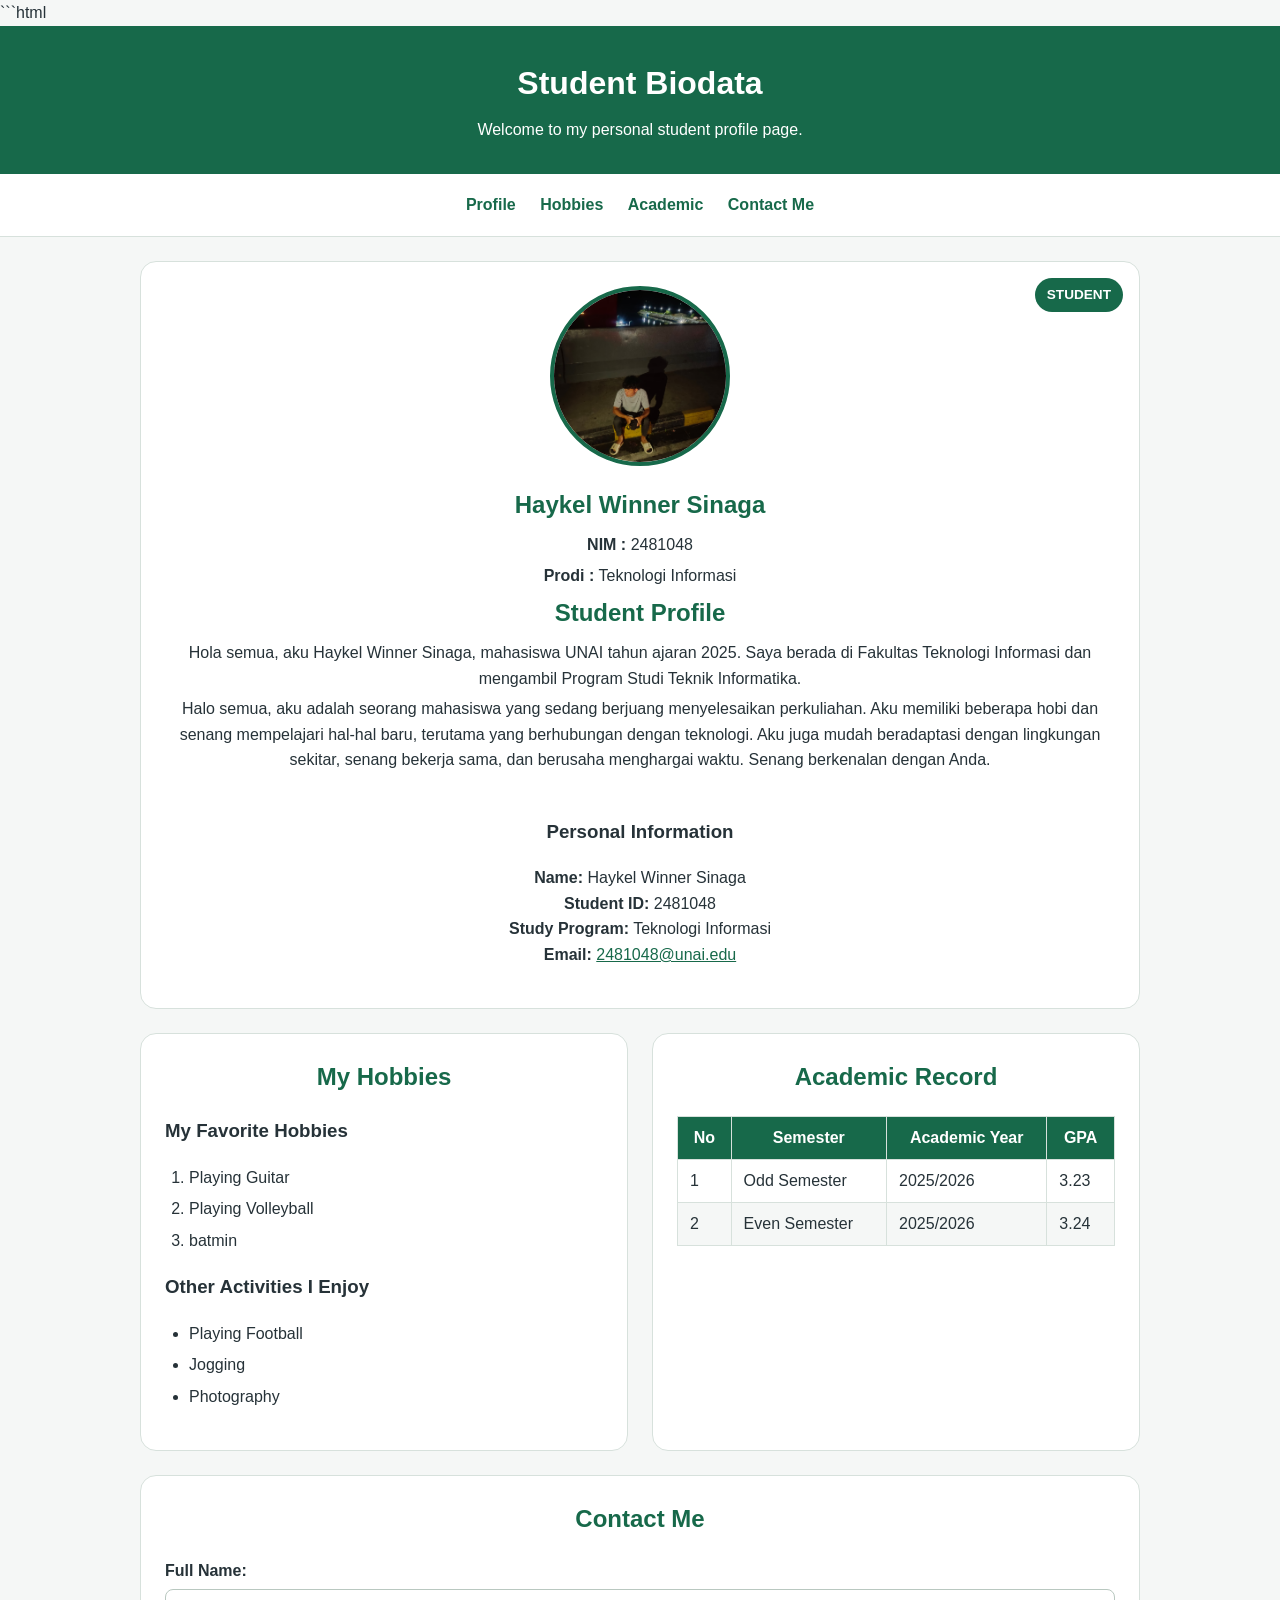
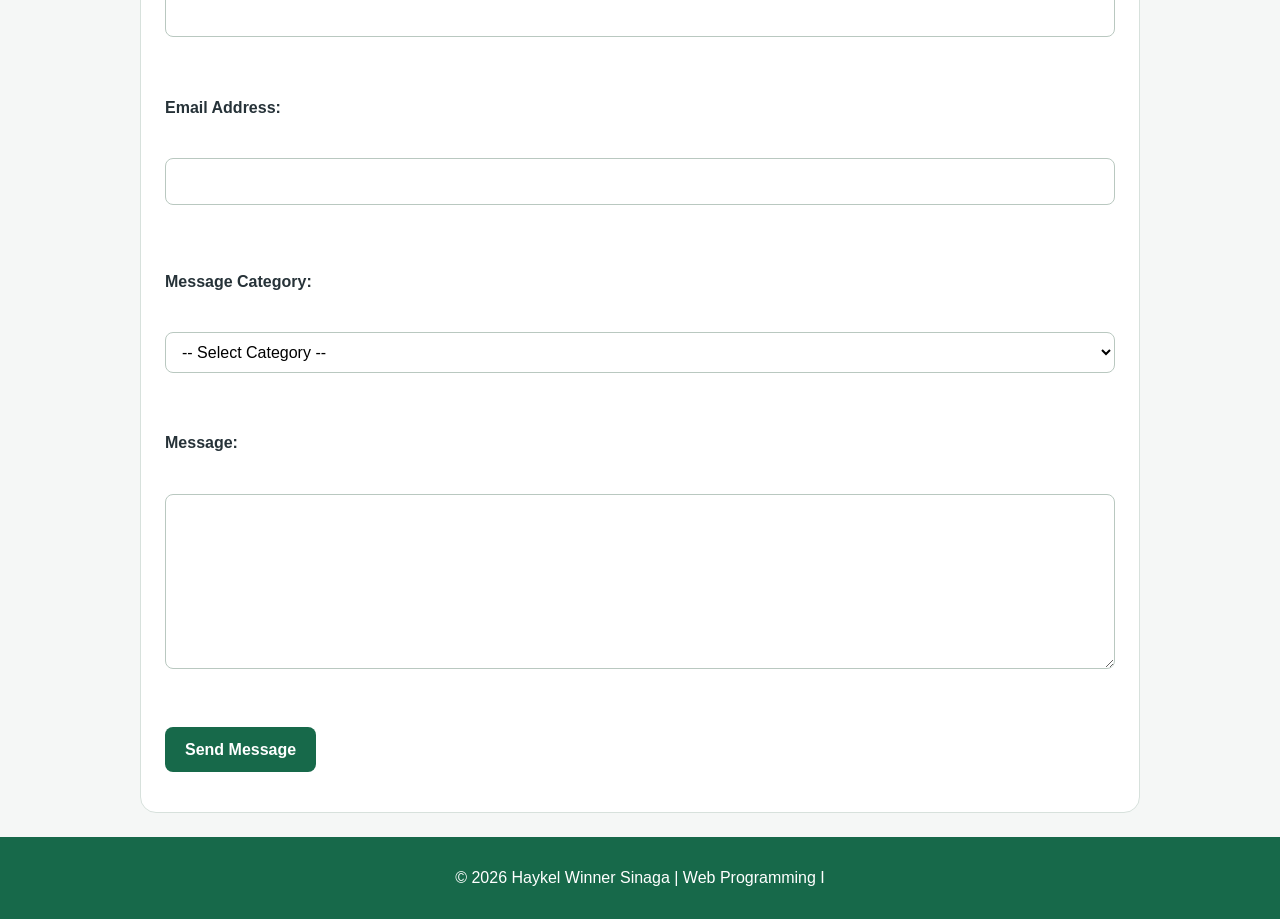
==== Aboutme-responsive.html @ 0dfca0ed "Add files via upload" ====
```html
<!DOCTYPE html>
<html lang="en">
<head>
    <meta charset="UTF-8">
    <meta name="viewport" content="width=device-width, initial-scale=1.0">
    <title>Student Biodata</title>
    <link rel="stylesheet" href="style.css">
</head>

<body>

    <header>
        <h1>Student Biodata</h1>
        <p>Welcome to my personal student profile page.</p>
    </header>

    <nav>
        <a href="#profile">Profile</a>
        <a href="#hobbies">Hobbies</a>
        <a href="#academic">Academic</a>
        <a href="#contact">Contact Me</a>
    </nav>

    <main class="content-grid">

        <!-- PROFILE -->
        <section id="profile" class="profile">

            <span class="badge">STUDENT</span>

            <img
                class="profile-photo"
                src="profil.jpg"
                alt="Photo of Haykel Winner Sinaga"
            >

            <div class="profile-info">

                <h2>Haykel Winner Sinaga</h2>

                <p>
                    <strong>NIM :</strong> 2481048
                </p>

                <p>
                    <strong>Prodi :</strong> Teknologi Informasi
                </p>

                <h2>Student Profile</h2>

                <p>
                    Hola semua, aku Haykel Winner Sinaga, mahasiswa UNAI tahun ajaran 2025.
                    Saya berada di Fakultas Teknologi Informasi dan mengambil Program Studi Teknik Informatika.
                </p>

                <p>
                    Halo semua, aku adalah seorang mahasiswa yang sedang berjuang menyelesaikan
                    perkuliahan. Aku memiliki beberapa hobi dan senang mempelajari hal-hal baru,
                    terutama yang berhubungan dengan teknologi. Aku juga mudah beradaptasi dengan
                    lingkungan sekitar, senang bekerja sama, dan berusaha menghargai waktu.
                    Senang berkenalan dengan Anda.
                </p>

            </div>

            <div>

                <h3>Personal Information</h3>

                <p>
                    <strong>Name:</strong> Haykel Winner Sinaga<br>
                    <strong>Student ID:</strong> 2481048<br>
                    <strong>Study Program:</strong> Teknologi Informasi<br>
                    <strong>Email:</strong>
                    <a href="mailto:2481048@unai.edu">2481048@unai.edu</a>
                </p>

            </div>

        </section>

        <!-- HOBBIES -->
        <section id="hobbies">

            <h2>My Hobbies</h2>

            <h3>My Favorite Hobbies</h3>

            <ol>
                <li>Playing Guitar</li>
                <li>Playing Volleyball</li>
                <li>batmin</li>
            </ol>

            <h3>Other Activities I Enjoy</h3>

            <ul>
                <li>Playing Football</li>
                <li>Jogging</li>
                <li>Photography</li>
            </ul>

        </section>

        <!-- ACADEMIC -->
        <section id="academic">

            <h2>Academic Record</h2>

            <div class="table-container">

                <table>

                    <thead>
                        <tr>
                            <th>No</th>
                            <th>Semester</th>
                            <th>Academic Year</th>
                            <th>GPA</th>
                        </tr>
                    </thead>

                    <tbody>
                        <tr>
                            <td>1</td>
                            <td>Odd Semester</td>
                            <td>2025/2026</td>
                            <td>3.23</td>
                        </tr>

                        <tr>
                            <td>2</td>
                            <td>Even Semester</td>
                            <td>2025/2026</td>
                            <td>3.24</td>
                        </tr>
                    </tbody>

                </table>

            </div>

        </section>

        <!-- CONTACT -->
        <section id="contact">

            <h2>Contact Me</h2>

            <form action="#" method="post">

                <div class="form-group">

                    <label for="fullName">Full Name:</label>

                    <input
                        type="text"
                        id="fullName"
                        name="fullName"
                        minlength="3"
                        maxlength="50"
                        required
                    >

                </div>

                <br>

                <div class="form-group">

                    <label for="email">Email Address:</label><br>

                    <input
                        type="email"
                        id="email"
                        name="email"
                    >

                    <br><br>

                    <label for="category">Message Category:</label><br>

                    <select id="category" name="category">
                        <option value="">-- Select Category --</option>
                        <option value="academic">Academic</option>
                        <option value="project">Project Collaboration</option>
                        <option value="general">General</option>
                    </select>

                </div>

                <br>

                <div class="form-group">

                    <label for="message">Message:</label><br>

                    <textarea
                        id="message"
                        name="message"
                        rows="6"
                    ></textarea>

                </div>

                <br>

                <button type="submit">
                    Send Message
                </button>

            </form>

        </section>

    </main>

    <footer>
        <p>&copy; 2026 Haykel Winner Sinaga | Web Programming I</p>

        <p>
---- style.css ----
/*
Definisikan Global Stling
*/

*{
    box-sizing: border-box;
}

body {
    margin: 0;
    font-family: Arial, Helvetica, sans-serif;
    font-size: 1rem;
    line-height: 1.6;
    color: #263238;
    background-color: #f5f7f6;
}

img {
    max-width: 100%;
    height: auto;
}

a {
    color: #17694a;
}

/* Styling untuk Header */
header {
    padding: 32px 20px;
    background-color: #17694a;
    color: white;
    text-align: center;
}
header h1 {
    margin: 0;
    font-size: 2rem;
}

header p{
    margin: 8px 0 0;
}
/* Styling untuk Navigation */
nav {
    padding: 14px 20px;
    background-color: white;
    border-bottom: 1px solid #d7e1dc;
    text-align: center;
}

nav a{
    display: inline-block;
    margin: 4px 10px;
    color: #17694a;
    font-weight: bold;
    text-decoration: none;

}

nav a:hover{
    text-decoration: underline;
}

/* Styling untuk Main */
main {
    width: 90%;
    max-width: 1000px;
    margin: 24px auto;
}

/* memilih class content-grid */
.content-grid {
    display: grid;
    grid-template-columns: 1fr;
    gap: 24px;
}

/* Styling untuk Profile Section */
section {
    padding: 24px;
    background-color: white;
    border: 1px solid #d7e1dc;
    border-radius: 16px;
}

section h2{
    margin-top: 0;
    color: #17694a;
}

/*Profile section flexbox*/
.profile {
    display: flex;
    flex-direction: column;
    align-items: center;
    gap: 20px;
    text-align: center;
    position: relative;

}

.profile-photo{
    width: 180px;
    aspect-ratio: 1/1;
    object-fit: cover;
    border-radius: 50%;
    border: 4px solid #17694a;
}

.profile-info {
    flex: 1;
}
.profile-info h2{
    margin-bottom: 8px;
}
.profile-info p{
    margin:5px 0;
}

/* badge */
.badge {
    position: absolute;
    top: 16px;
    right: 16px;
    padding: 6px 12px;
    background-color: #17694a;
    color: white;
    border-radius: 20px;
    font-size: 0.85rem;
    font-weight: bold;
}

/* Styling untuk Hobbies
*/
#hobbies ol, #hobbies ul {
    padding-left:24px;

}
#hobbies li {
    margin-bottom: 6px;

}

.table-container {
    width: 100%;
    overflow-x: auto;
}
table {
    width: 100%;
    border-collapse: collapse;

}
th, td{
    padding: 12px;
    border: 1px solid #d7e1dc;
}
th {
    background-color: #17694a;
    color: white;

}

tbody tr:nth-child(even){
    background-color: #f5f7f6;

}

form{
    display: grid;
    gap: 16px;
    
}

.form-group {
    display: grid;
    gap: 6px;
}
label{
    font-weight: bold;
}

input, select, textarea{
    width: 100%;
    padding: 10px 12px;
    border: 1px solid #b9c8c0;
    border-radius: 8px;
    font: inherit;
    background-color: white;
}

textarea{
    min-height: 120px;
    resize: vertical;
}
input:focus, select:focus, textarea:focus{
    outline: 2px solid #17694a;
    outline-offset: 2px;
}
button {
    width: fit-content;
    padding: 10px 20px;
    border: none;
    border-radius: 8px;
    background-color: #17694a;
    color: white;
    font: inherit;
    font-weight: bold;
    cursor: pointer;
}
button:hover {
    background-color: #0d5038;
}
/* Terakhir Footer */
footer {
    margin-top: 0;
}
footer {
    margin-top: 24px;
    padding: 24px 20px;
    background-color: #17694a;
    color: white;
    text-align: center;
}

footer p {
    margin: 4px 0;
}

@media (min-width: 768px){
    .profile{
        flex-direction: row;
        text-align: left;
    }
    .content-grid{
        grid-template-columns: repeat(2, minmax(0, 1fr));
    }
    .profile{grid-column: 1/ -1;}
    #contact{grid-column: 1/ -1;}
}
/* Tambahan agar Student Profile dan foto berada di tengah */
section h2 {
    text-align: center;
}

.profile {
    flex-direction: column !important;
    align-items: center !important;
    justify-content: center;
    text-align: center !important;
}

/* Membuat foto profile menjadi bulat dan berada di tengah */
#profile img {
    width: 180px !important;
    height: 180px !important;
    object-fit: cover;
    border-radius: 50% !important;
    border: 4px solid #17694a;
    display: block;
    margin: 0 auto;
}
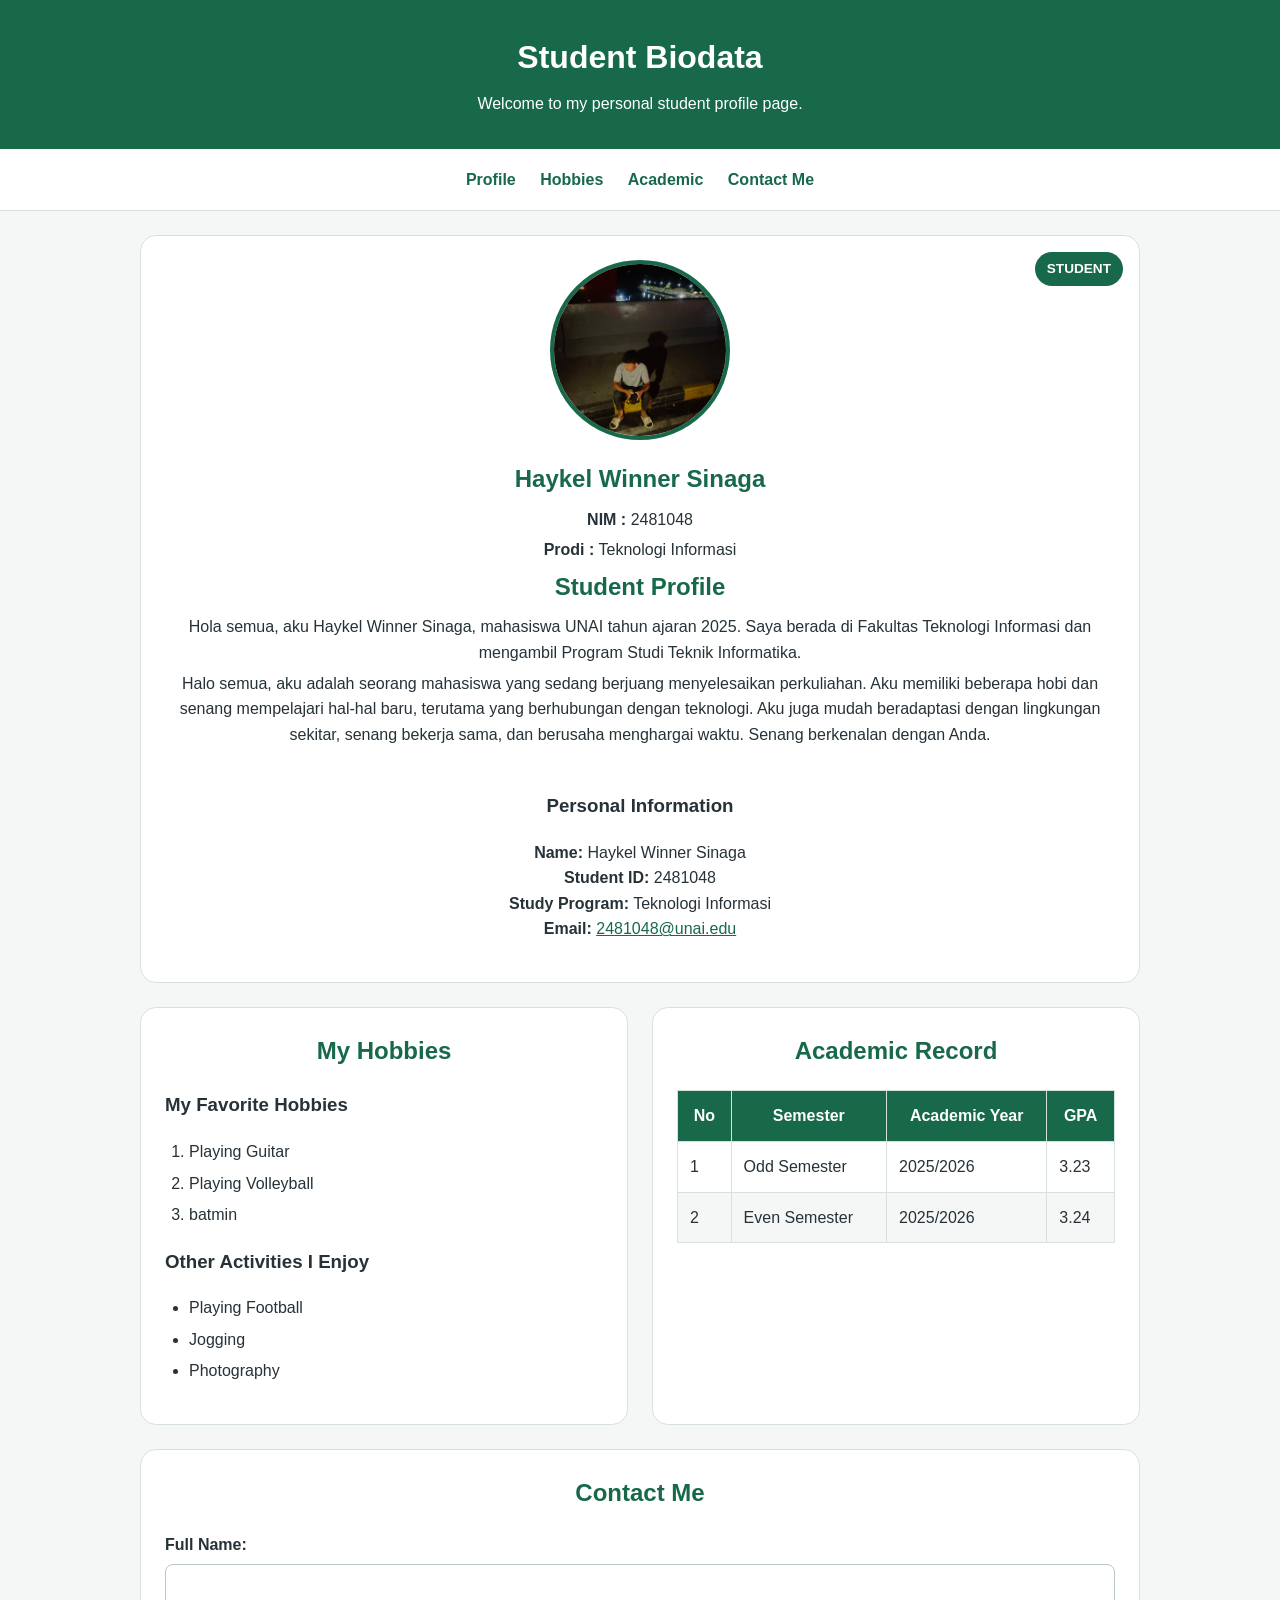
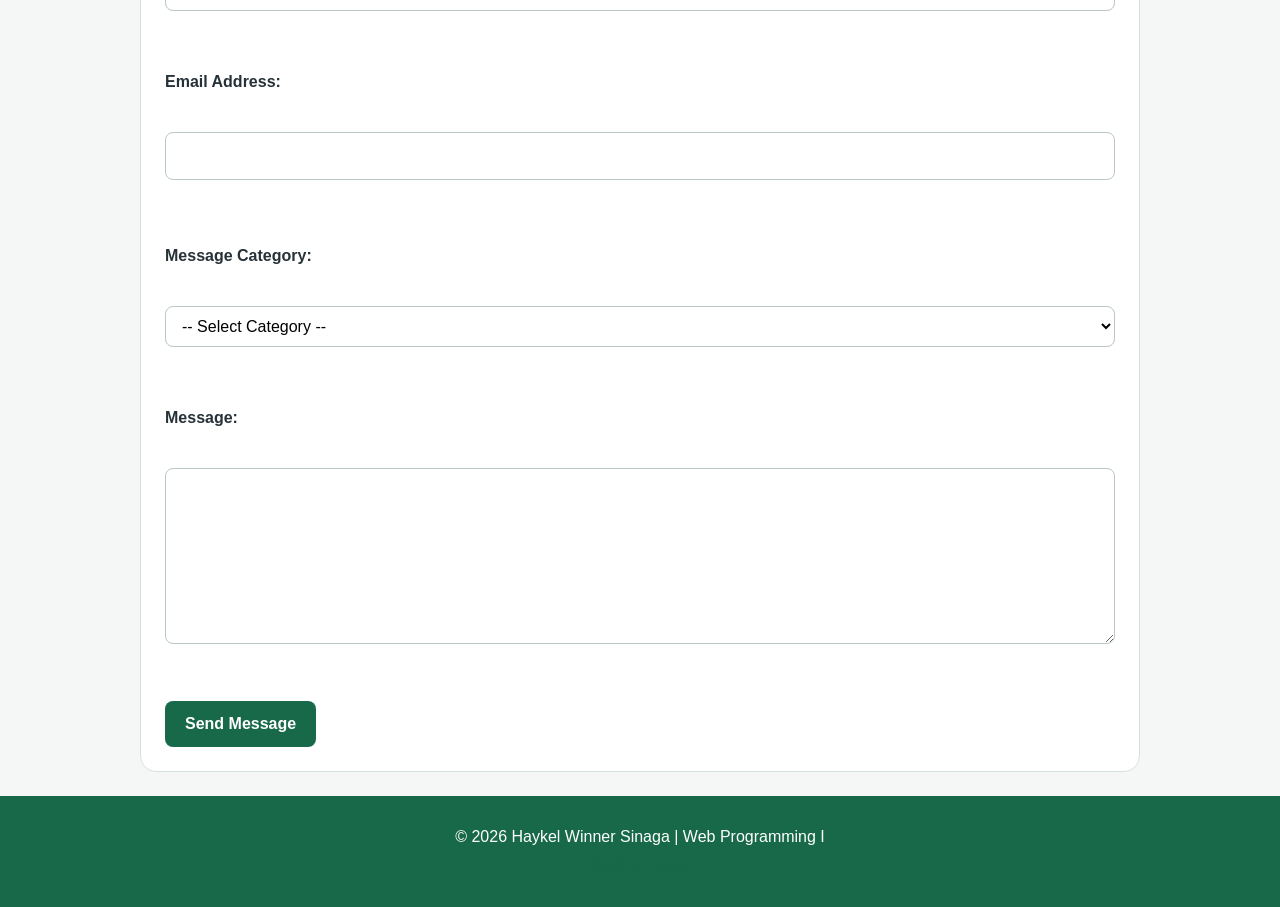
==== commit 64f06591: "Add files via upload" ====
--- a/Aboutme-responsive.html
+++ b/Aboutme-responsive.html
@@ -1,4 +1,3 @@
-```html
 <!DOCTYPE html>
 <html lang="en">
 <head>
@@ -7,53 +6,53 @@
     <title>Student Biodata</title>
     <link rel="stylesheet" href="style.css">
 </head>
-
+ 
 <body>
-
+ 
     <header>
         <h1>Student Biodata</h1>
         <p>Welcome to my personal student profile page.</p>
     </header>
-
+ 
     <nav>
         <a href="#profile">Profile</a>
         <a href="#hobbies">Hobbies</a>
         <a href="#academic">Academic</a>
         <a href="#contact">Contact Me</a>
     </nav>
-
+ 
     <main class="content-grid">
-
+ 
         <!-- PROFILE -->
         <section id="profile" class="profile">
-
+ 
             <span class="badge">STUDENT</span>
-
+ 
             <img
                 class="profile-photo"
                 src="profil.jpg"
                 alt="Photo of Haykel Winner Sinaga"
             >
-
+ 
             <div class="profile-info">
-
+ 
                 <h2>Haykel Winner Sinaga</h2>
-
+ 
                 <p>
                     <strong>NIM :</strong> 2481048
                 </p>
-
+ 
                 <p>
                     <strong>Prodi :</strong> Teknologi Informasi
                 </p>
-
+ 
                 <h2>Student Profile</h2>
-
+ 
                 <p>
                     Hola semua, aku Haykel Winner Sinaga, mahasiswa UNAI tahun ajaran 2025.
                     Saya berada di Fakultas Teknologi Informasi dan mengambil Program Studi Teknik Informatika.
                 </p>
-
+ 
                 <p>
                     Halo semua, aku adalah seorang mahasiswa yang sedang berjuang menyelesaikan
                     perkuliahan. Aku memiliki beberapa hobi dan senang mempelajari hal-hal baru,
@@ -61,13 +60,13 @@
                     lingkungan sekitar, senang bekerja sama, dan berusaha menghargai waktu.
                     Senang berkenalan dengan Anda.
                 </p>
-
+ 
             </div>
-
+ 
             <div>
-
+ 
                 <h3>Personal Information</h3>
-
+ 
                 <p>
                     <strong>Name:</strong> Haykel Winner Sinaga<br>
                     <strong>Student ID:</strong> 2481048<br>
@@ -75,43 +74,43 @@
                     <strong>Email:</strong>
                     <a href="mailto:2481048@unai.edu">2481048@unai.edu</a>
                 </p>
-
+ 
             </div>
-
-        </section>
-
+ 
+        </section>
+ 
         <!-- HOBBIES -->
         <section id="hobbies">
-
+ 
             <h2>My Hobbies</h2>
-
+ 
             <h3>My Favorite Hobbies</h3>
-
+ 
             <ol>
                 <li>Playing Guitar</li>
                 <li>Playing Volleyball</li>
                 <li>batmin</li>
             </ol>
-
+ 
             <h3>Other Activities I Enjoy</h3>
-
+ 
             <ul>
                 <li>Playing Football</li>
                 <li>Jogging</li>
                 <li>Photography</li>
             </ul>
-
-        </section>
-
+ 
+        </section>
+ 
         <!-- ACADEMIC -->
         <section id="academic">
-
+ 
             <h2>Academic Record</h2>
-
+ 
             <div class="table-container">
-
+ 
                 <table>
-
+ 
                     <thead>
                         <tr>
                             <th>No</th>
@@ -120,7 +119,7 @@
                             <th>GPA</th>
                         </tr>
                     </thead>
-
+ 
                     <tbody>
                         <tr>
                             <td>1</td>
@@ -128,7 +127,7 @@
                             <td>2025/2026</td>
                             <td>3.23</td>
                         </tr>
-
+ 
                         <tr>
                             <td>2</td>
                             <td>Even Semester</td>
@@ -136,24 +135,24 @@
                             <td>3.24</td>
                         </tr>
                     </tbody>
-
+ 
                 </table>
-
+ 
             </div>
-
-        </section>
-
+ 
+        </section>
+ 
         <!-- CONTACT -->
         <section id="contact">
-
+ 
             <h2>Contact Me</h2>
-
+ 
             <form action="#" method="post">
-
+ 
                 <div class="form-group">
-
+ 
                     <label for="fullName">Full Name:</label>
-
+ 
                     <input
                         type="text"
                         id="fullName"
@@ -162,62 +161,67 @@
                         maxlength="50"
                         required
                     >
-
+ 
                 </div>
-
+ 
                 <br>
-
+ 
                 <div class="form-group">
-
+ 
                     <label for="email">Email Address:</label><br>
-
+ 
                     <input
                         type="email"
                         id="email"
                         name="email"
                     >
-
+ 
                     <br><br>
-
+ 
                     <label for="category">Message Category:</label><br>
-
+ 
                     <select id="category" name="category">
                         <option value="">-- Select Category --</option>
                         <option value="academic">Academic</option>
                         <option value="project">Project Collaboration</option>
                         <option value="general">General</option>
                     </select>
-
+ 
                 </div>
-
+ 
                 <br>
-
+ 
                 <div class="form-group">
-
+ 
                     <label for="message">Message:</label><br>
-
+ 
                     <textarea
                         id="message"
                         name="message"
                         rows="6"
                     ></textarea>
-
+ 
                 </div>
-
+ 
                 <br>
-
+ 
                 <button type="submit">
                     Send Message
                 </button>
-
+ 
             </form>
-
-        </section>
-
+ 
+        </section>
+ 
     </main>
-
+ 
     <footer>
         <p>&copy; 2026 Haykel Winner Sinaga | Web Programming I</p>
-
+ 
         <p>
-           +            <a href="index.html">Back to Home</a>
+        </p>
+    </footer>
+ 
+</body>
+</html>
